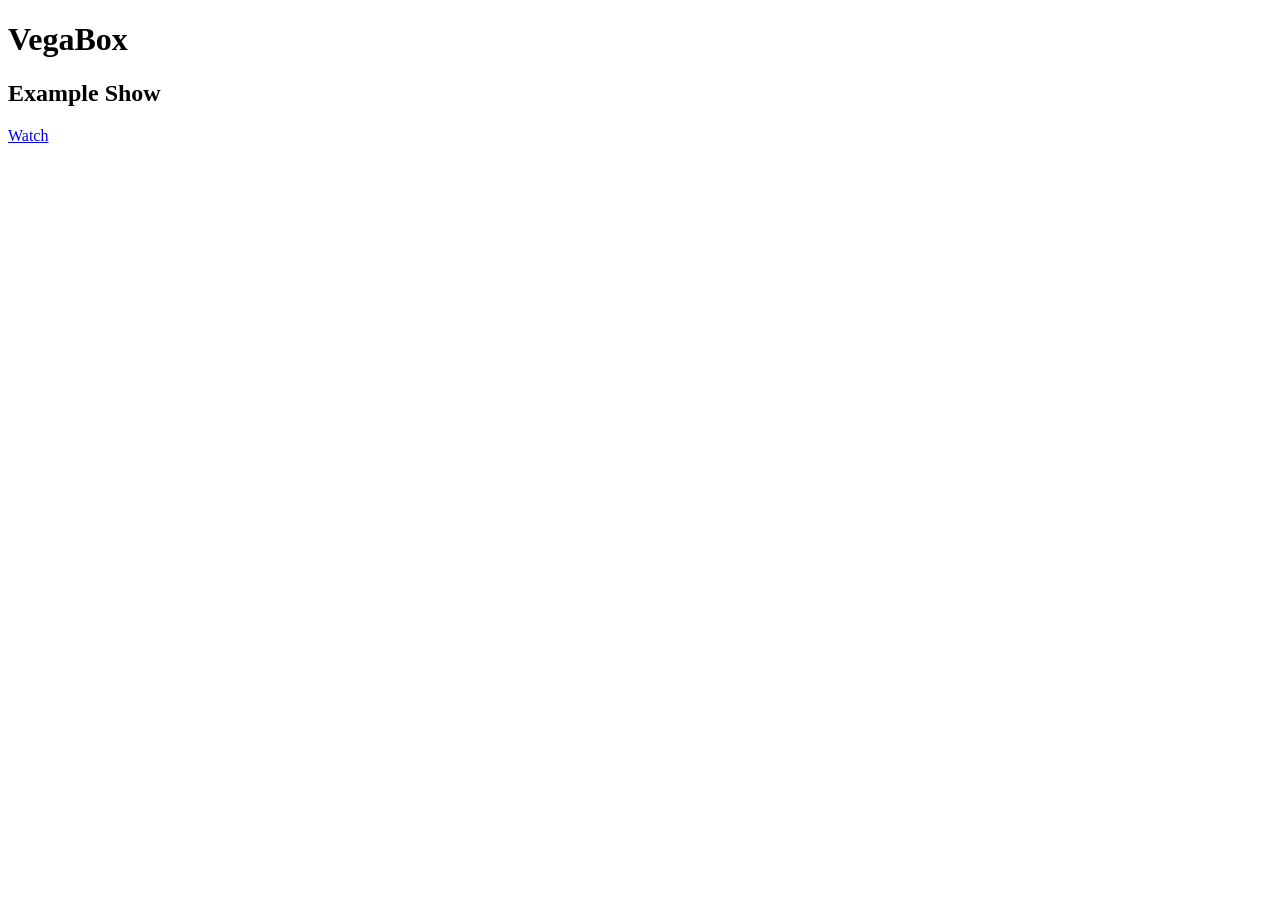
==== VegaBox/index.html @ f0e7c821 "Add files via upload" ====
<!DOCTYPE html>
<html>
<head>
<title>VegaBox</title>
<link rel="stylesheet" href="style.css">
</head>

<body>

<h1>VegaBox</h1>

<div class="shows">

<div class="show">
<h2>Example Show</h2>
<a href="player.html?video=videos/show1.mp4">Watch</a>
</div>

</div>

</body>
</html>
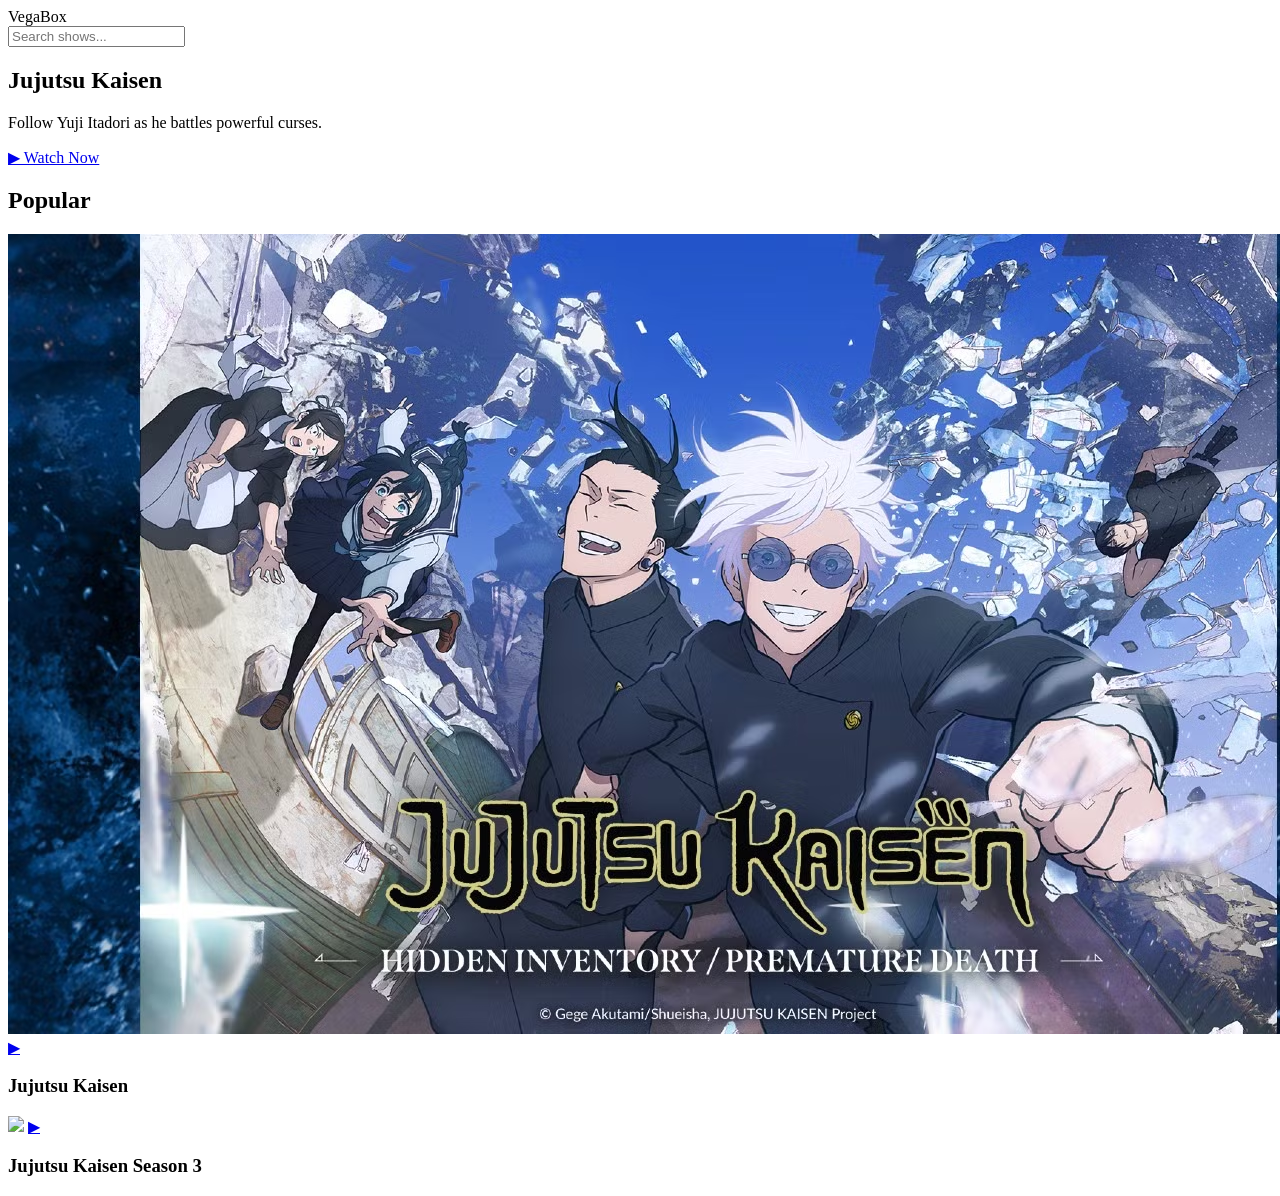
==== commit af7b6ccb: "Add files via upload" ====
--- a/VegaBox/index.html
+++ b/VegaBox/index.html
@@ -1,22 +1,85 @@
 <!DOCTYPE html>
-<html>
+<html lang="en">
 <head>
+<meta charset="UTF-8">
+<meta name="viewport" content="width=device-width, initial-scale=1.0">
 <title>VegaBox</title>
 <link rel="stylesheet" href="style.css">
 </head>
 
 <body>
 
-<h1>VegaBox</h1>
+<header class="topbar">
 
-<div class="shows">
+<div class="logo">VegaBox</div>
 
-<div class="show">
-<h2>Example Show</h2>
-<a href="player.html?video=videos/show1.mp4">Watch</a>
-</div>
+<input type="text" id="searchBar" placeholder="Search shows...">
+
+</header>
+
+
+<!-- HERO BANNER -->
+
+<section class="hero">
+
+<div class="hero-content">
+<h1>Jujutsu Kaisen</h1>
+<p>Follow Yuji Itadori as he battles powerful curses.</p>
+
+<a class="hero-btn" href="player.html?video=videos/show1.mp4">
+▶ Watch Now
+</a>
 
 </div>
 
+</section>
+
+
+<main class="container">
+
+<h2 class="section-title">Popular</h2>
+
+<section class="shows-grid" id="showsGrid">
+
+<div class="show-card">
+
+<div class="thumbnail">
+
+<img src="thumbnails/Jujutsu_Kaisen_Season_2_Thumbnail.jpeg">
+
+<a class="play-overlay" href="player.html?video=videos/show1.mp4">
+▶
+</a>
+
+</div>
+
+<h3>Jujutsu Kaisen</h3>
+
+</div>
+
+
+<div class="show-card">
+
+<div class="thumbnail">
+
+<img src="thumb1.jpg">
+
+<a class="play-overlay" href="player.html?video=videos/show2.mp4">
+▶
+</a>
+
+</div>
+
+<h3>Jujutsu Kaisen Season 3</h3>
+
+</div>
+
+</section>
+
+</main>
+
+
+<script src="search.js"></script>
+
 </body>
 </html>
